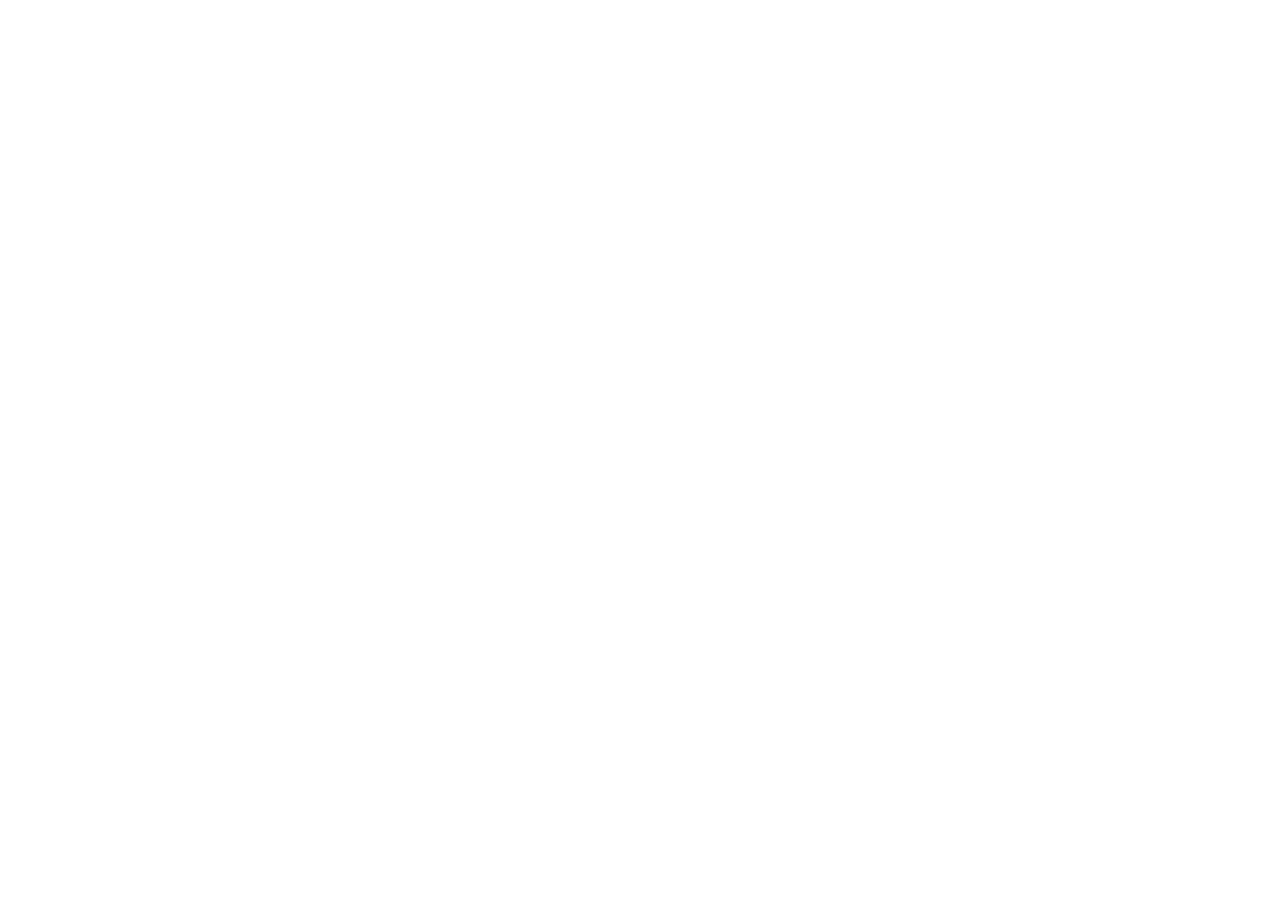
==== Pagina_inicial/index.html @ 5080ec13 "teste" ====
<!DOCTYPE html>
<html lang="pt-br">
<head>
    <meta charset="UTF-8">
    <meta name="viewport" content="width=device-width, initial-scale=1.0">
    <title>Pagina Inicial</title>
</head>
<body>
    
</body>
</html>
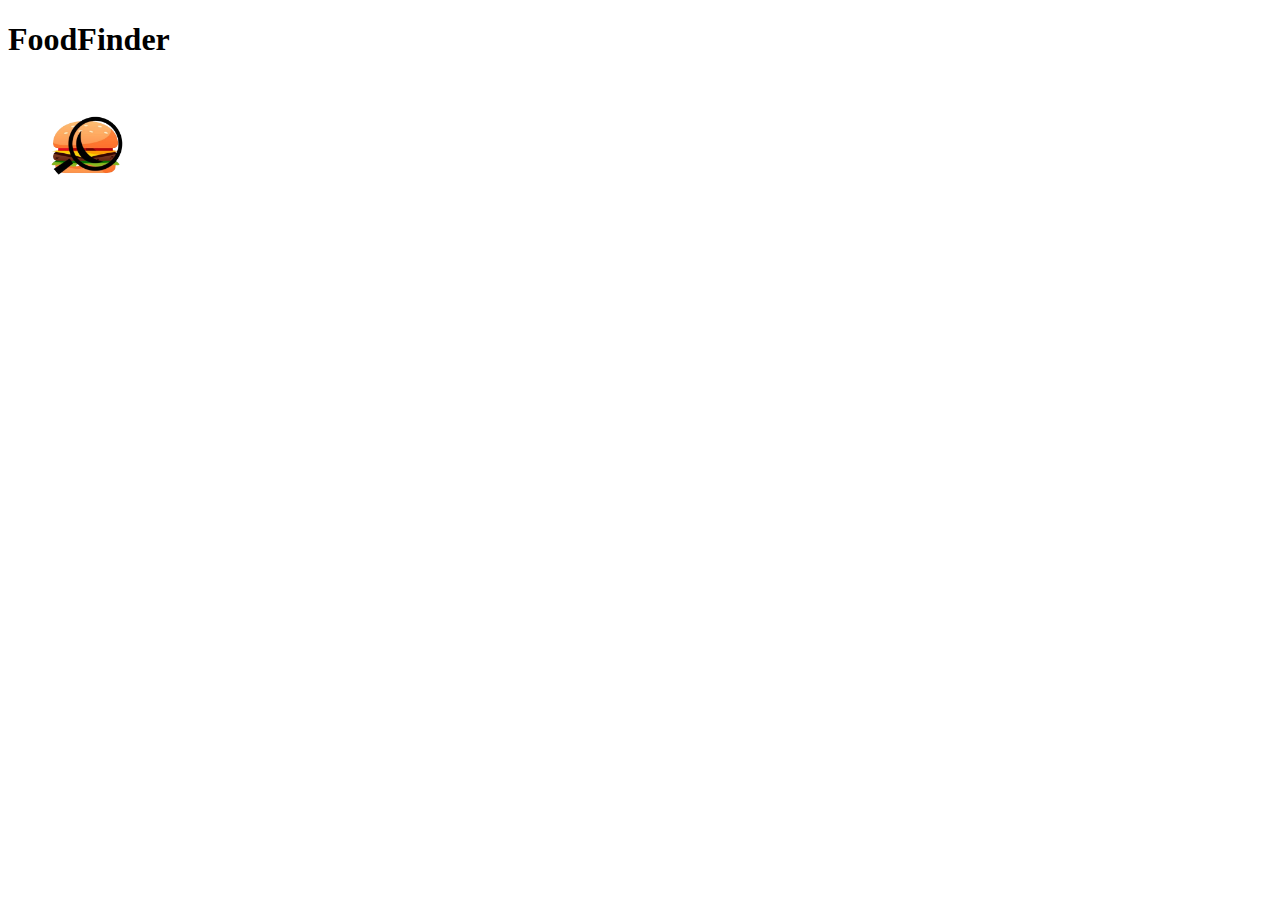
==== commit 6ddb2c2e: "teste" ====
--- a/Pagina_inicial/index.html
+++ b/Pagina_inicial/index.html
@@ -3,9 +3,12 @@
 <head>
     <meta charset="UTF-8">
     <meta name="viewport" content="width=device-width, initial-scale=1.0">
+    <link rel="stylesheet" href="./Assets/Styles.css">
     <title>Pagina Inicial</title>
 </head>
 <body>
+    <h1>FoodFinder</h1>
+    <img src="./Assets/Fotos/logo.png" alt="logo" class="logo">
     
 </body>
 </html>--- a/Pagina_inicial/Assets/Styles.css
+++ b/Pagina_inicial/Assets/Styles.css
@@ -0,0 +1,3 @@
+.logo{
+    width: 150px;
+}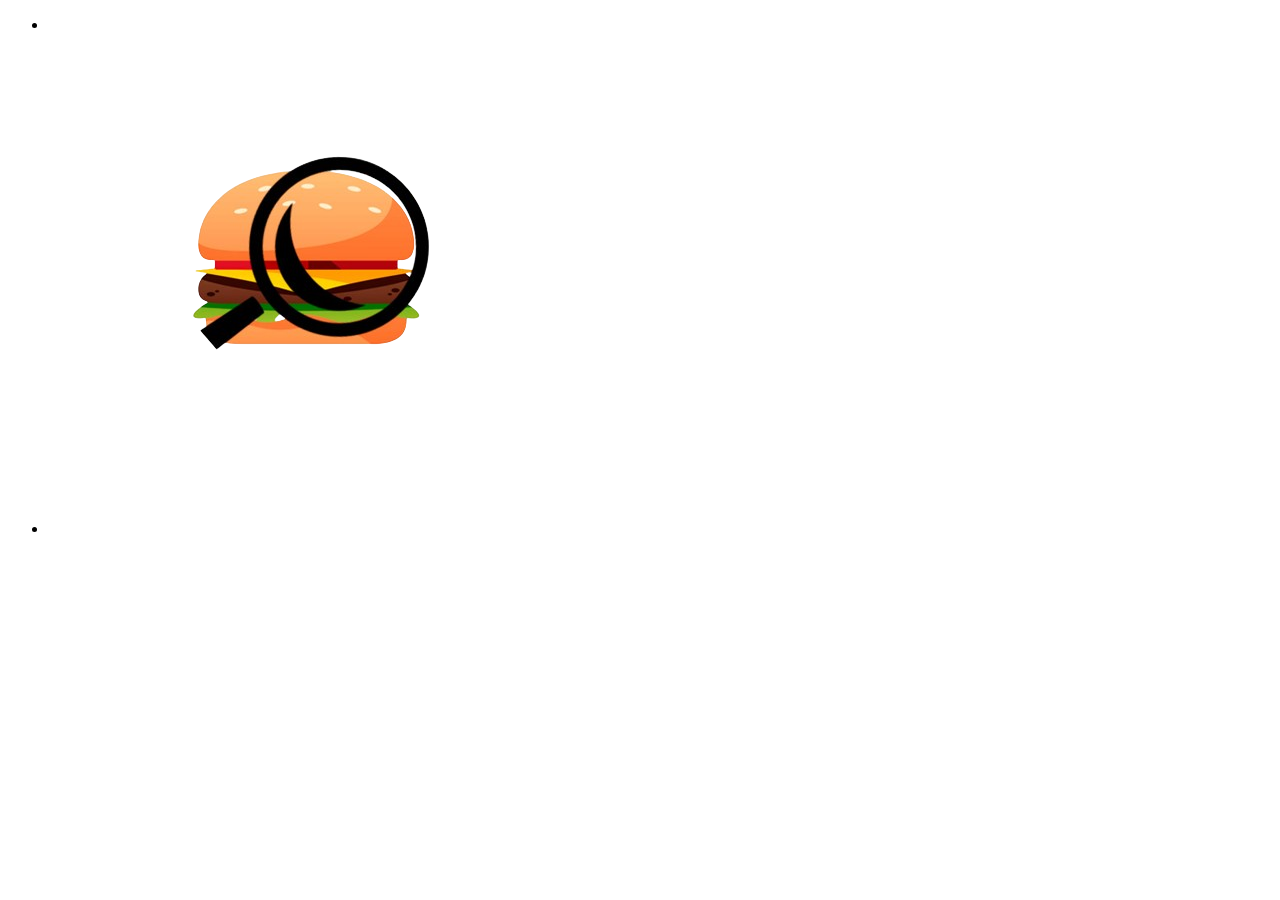
==== commit c03af220: "pagina_inicial" ====
--- a/Pagina_inicial/index.html
+++ b/Pagina_inicial/index.html
@@ -7,8 +7,13 @@
     <title>Pagina Inicial</title>
 </head>
 <body>
-    <h1>FoodFinder</h1>
-    <img src="./Assets/Fotos/logo.png" alt="logo" class="logo">
-    
+    <header>
+        <section id="navegador">
+            <ul>
+                <li></li>
+                <li><img src="./Assets/Fotos/logo.png" alt="" class="foto"></li>
+            </ul>
+        </section>
+    </header>
 </body>
 </html>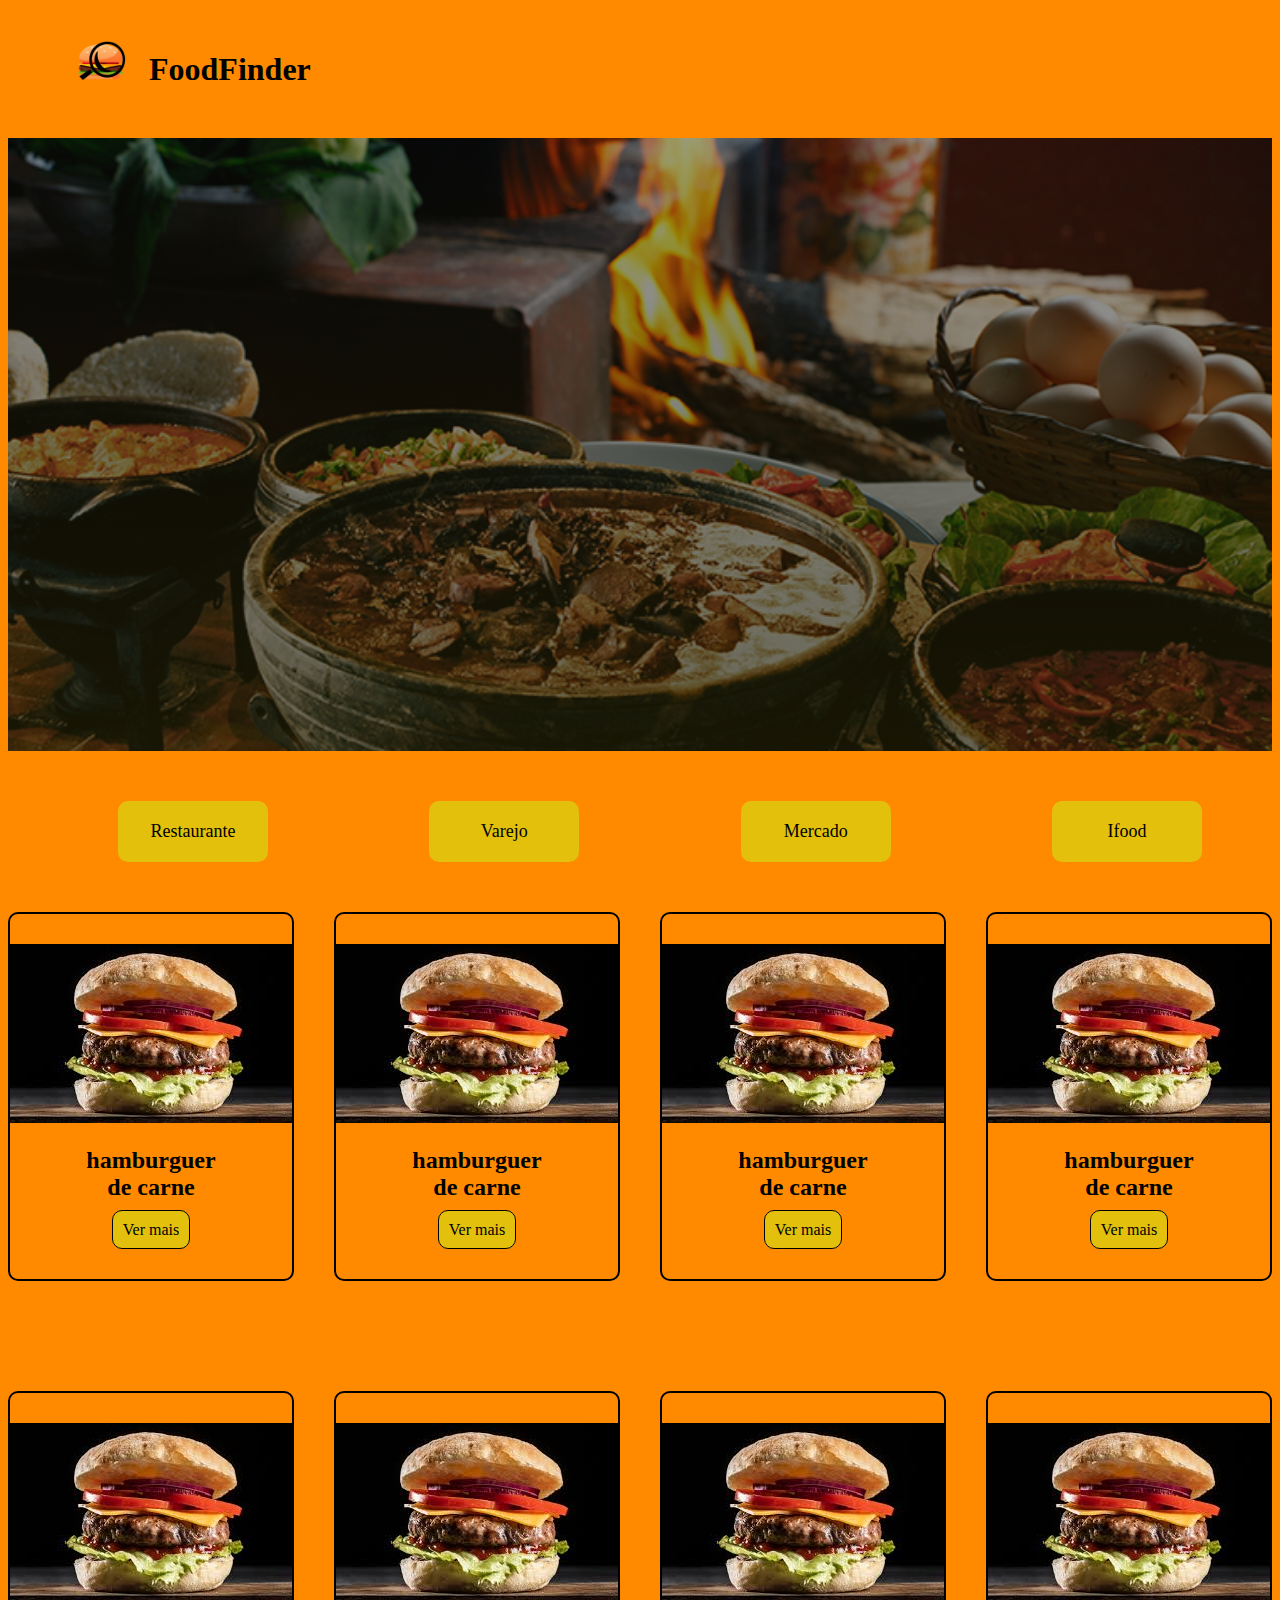
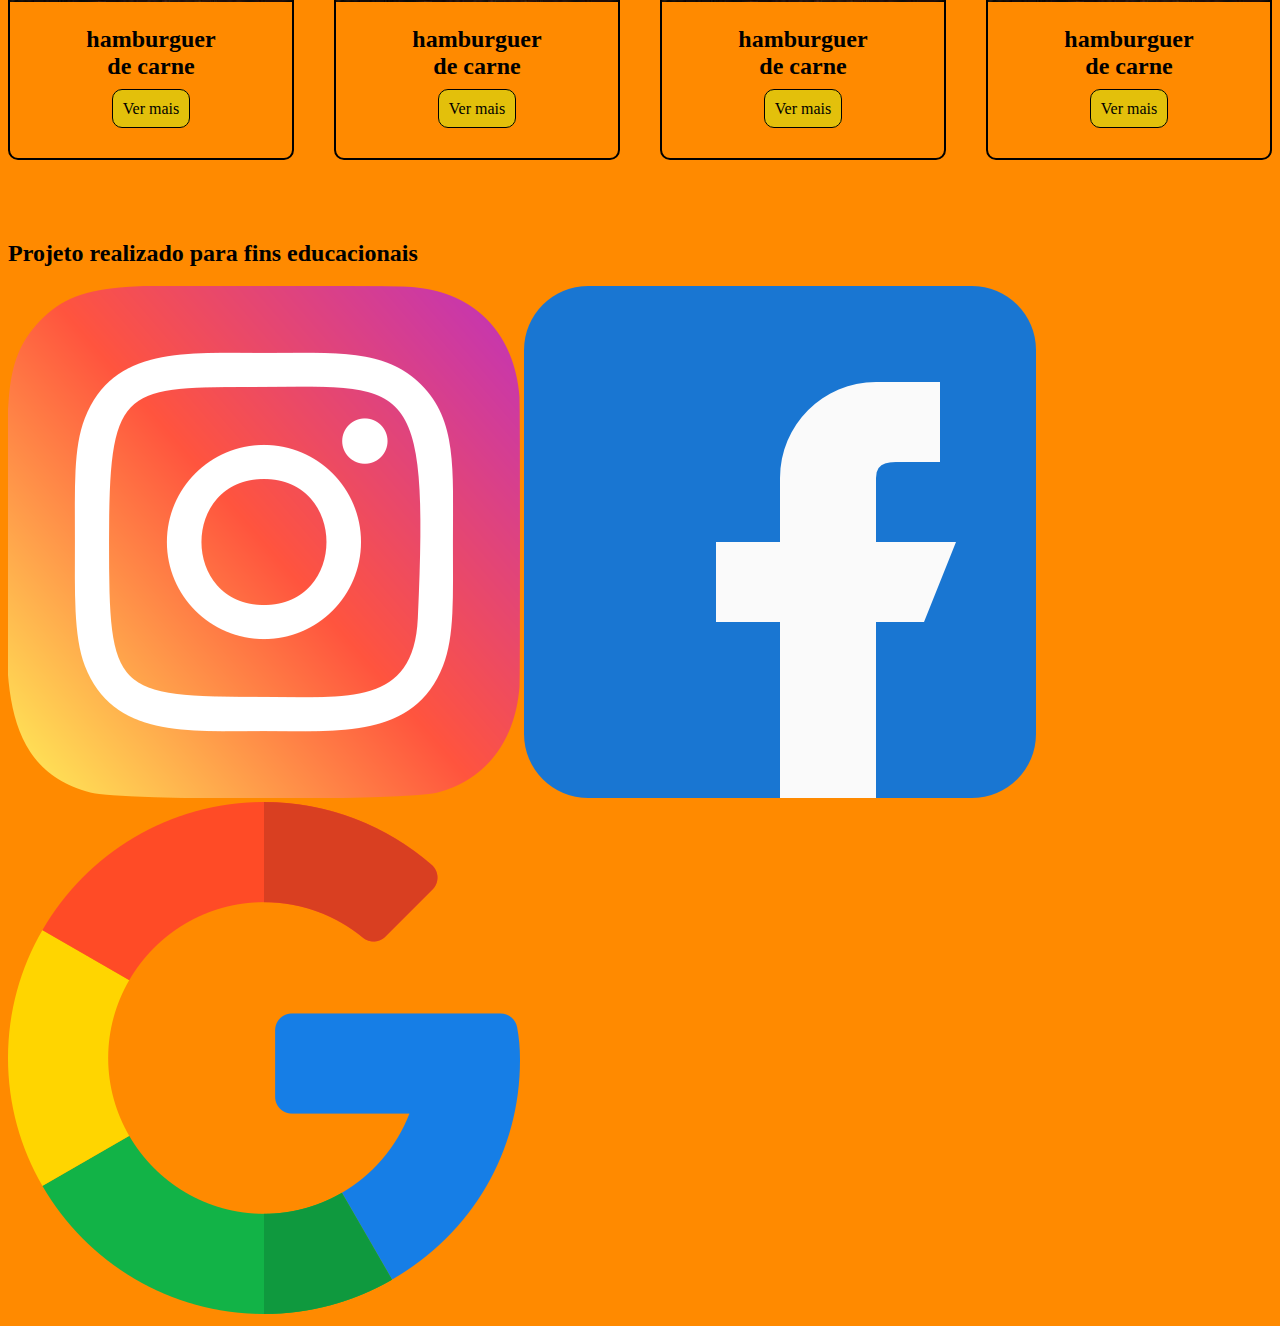
==== commit 25dc2de5: "teste" ====
--- a/Pagina_inicial/index.html
+++ b/Pagina_inicial/index.html
@@ -10,10 +10,85 @@
     <header>
         <section id="navegador">
             <ul>
-                <li></li>
                 <li><img src="./Assets/Fotos/logo.png" alt="" class="foto"></li>
+                <li><h1>FoodFinder</h1></li>
+                <li><img src="./Assets/Fotos/lupa.png" alt=""class="iconelupa"></li>
+                <li><img src="./Assets/Fotos/home.png" alt="" class="icone"></li>
+                <li><img src="./Assets/Fotos/carrinho.png" alt="" class="icone"></li>
+                <li><img src="./Assets/Fotos/usuario.png" alt="" class="icone"></li>
             </ul>
         </section>
     </header>
+    <main>
+        <section id="carrossel">
+        </section>
+
+        <section id="filtro-categoria">
+            <ul>
+                <li><a href="#">Restaurante</a></li>
+                <li><a href="#">Varejo</a></li>
+                <li><a href="#">Mercado</a></li>
+                <li><a href="#">Ifood</a></li>
+            </ul>
+        </section>
+        <section id="opcoes">
+            <div class="container">
+                <div class="opcoes-comidas">
+                    <img src="./Assets/Fotos/hamburguer.jfif" alt="">
+                    <h2>hamburguer <br>de carne</h2>
+                    <a href="#">Ver mais</a>
+                </div>
+                <div class="opcoes-comidas">
+                    <img src="./Assets/Fotos/hamburguer.jfif" alt="">
+                    <h2>hamburguer <br>de carne</h2>
+                    <a href="#">Ver mais</a>
+                </div>
+                <div class="opcoes-comidas">
+                    <img src="./Assets/Fotos/hamburguer.jfif" alt="">
+                    <h2>hamburguer <br>de carne</h2>
+                    <a href="#">Ver mais</a>
+                </div>
+                <div class="opcoes-comidas">
+                    <img src="./Assets/Fotos/hamburguer.jfif" alt="">
+                    <h2>hamburguer <br>de carne</h2>
+                    <a href="#">Ver mais</a>
+                </div>
+            </div>
+            <div class="container">
+                <div class="opcoes-comidas">
+                    <img src="./Assets/Fotos/hamburguer.jfif" alt="">
+                    <h2>hamburguer <br>de carne</h2>
+                    <a href="#">Ver mais</a>
+                </div>
+                <div class="opcoes-comidas">
+                    <img src="./Assets/Fotos/hamburguer.jfif" alt="">
+                    <h2>hamburguer <br>de carne</h2>
+                    <a href="#">Ver mais</a>
+                </div>
+                <div class="opcoes-comidas">
+                    <img src="./Assets/Fotos/hamburguer.jfif" alt="">
+                    <h2>hamburguer <br>de carne</h2>
+                    <a href="#">Ver mais</a>
+                </div>
+                <div class="opcoes-comidas">
+                    <img src="./Assets/Fotos/hamburguer.jfif" alt="">
+                    <h2>hamburguer <br>de carne</h2>
+                    <a href="#">Ver mais</a>
+                </div>
+            </div>
+        </section>
+    </main>
+    <footer>
+        <div class="footer-elementos">
+            <div class="footer-h2">
+                <h2>Projeto realizado para fins educacionais</h2>
+            </div>
+            <div class="footer-imagem">
+                <img src="./Assets/Fotos/instagram.png" alt="" class="icone-midia">
+                <img src="./Assets/Fotos/facebook.png" alt=""class="icone-midia">
+                <img src="./Assets/Fotos/google.png" alt=""class="icone-midia">
+            </div>
+        </div>
+    </footer>
 </body>
 </html>--- a/Pagina_inicial/Assets/Styles.css
+++ b/Pagina_inicial/Assets/Styles.css
@@ -1,3 +1,118 @@
-.logo{
-    width: 150px;
-}+*{
+    background: #FF8A00;
+}
+#navegador{
+    margin: 0px;  
+    background-color:hwb(22 7% 49%); 
+}
+.foto{
+    width: 100px;
+    height: 100px;
+}
+.icone{
+    width: 40px;
+    height: 40px;
+    margin-left:30px ;
+}
+.iconelupa{
+    width: 40px;
+    height: 40px;
+    margin-left: 990px;
+}
+#navegador ul{
+    display: flex;
+    align-items:center ;
+    justify-content:left;
+    border: 1px solid transparent;
+}
+#navegador li{
+    list-style: none;
+}
+#carrossel{
+    height: 613px;
+    background: linear-gradient(rgba(17,17,15,0.404), rgba(34, 30, 4, 0.685)), url(./Fotos/comida.jpg);
+    background-size: cover;
+}
+#filtro-categoria ul{
+    list-style: none;
+    display: flex;
+    align-items: center;
+    justify-content: space-between;
+    margin-left: 70px;
+    margin-right: 70px;
+    margin-top: 50px;
+}
+#filtro-categoria a{
+    background-color: transparent;
+    text-decoration: none;
+    color: black;
+    font-size:large;
+}
+
+#filtro-categoria li{
+    background-color: #E3C00B;
+    border-radius: 10px;
+    padding: 20px;
+    width: 110px;
+    text-align: center;
+}
+
+#filtro-categoria li:hover{
+    background-color: #D96523;
+    color: white;
+}
+
+.opcoes-comidas{
+    border: 2px solid black;
+    border-radius: 10px;
+    padding-top: 30px;
+    padding-bottom: 40px;
+    margin-bottom: 60px;
+    text-align: center;   
+}
+.opcoes-comidas h2{
+    background-color: transparent;
+}
+.opcoes-comidas a{
+    text-decoration: none;
+    border: 1px solid black;
+    padding: 10px;
+    border-radius: 10px;
+    background-color: #E3C00B;
+    color: black;
+}
+.opcoes-comidas a:hover{
+    color:black;
+}
+.container{
+    display: flex;
+    align-items: center;
+    justify-content: space-between;
+    margin-top: 50px;
+}
+.container .opcoes-comidas:hover{
+    background: linear-gradient(rgba(17,17,15,0.404), rgba(34, 30, 4, 0.685));
+.icone-midia{
+    width: 40px;
+    height: 40px;
+    padding: 10px;
+}
+footer{
+   background-color: #D96523;
+}
+.footer-elementos{
+    display: flex;
+    align-items: center;
+    justify-content: space-between;
+    padding: 40px;
+   background-color: transparent;
+
+}
+footer h2{
+    margin-left: 500px;
+    color: white;
+    background-color: transparent;
+}
+.footer-h2{
+    background-color: transparent;
+}
